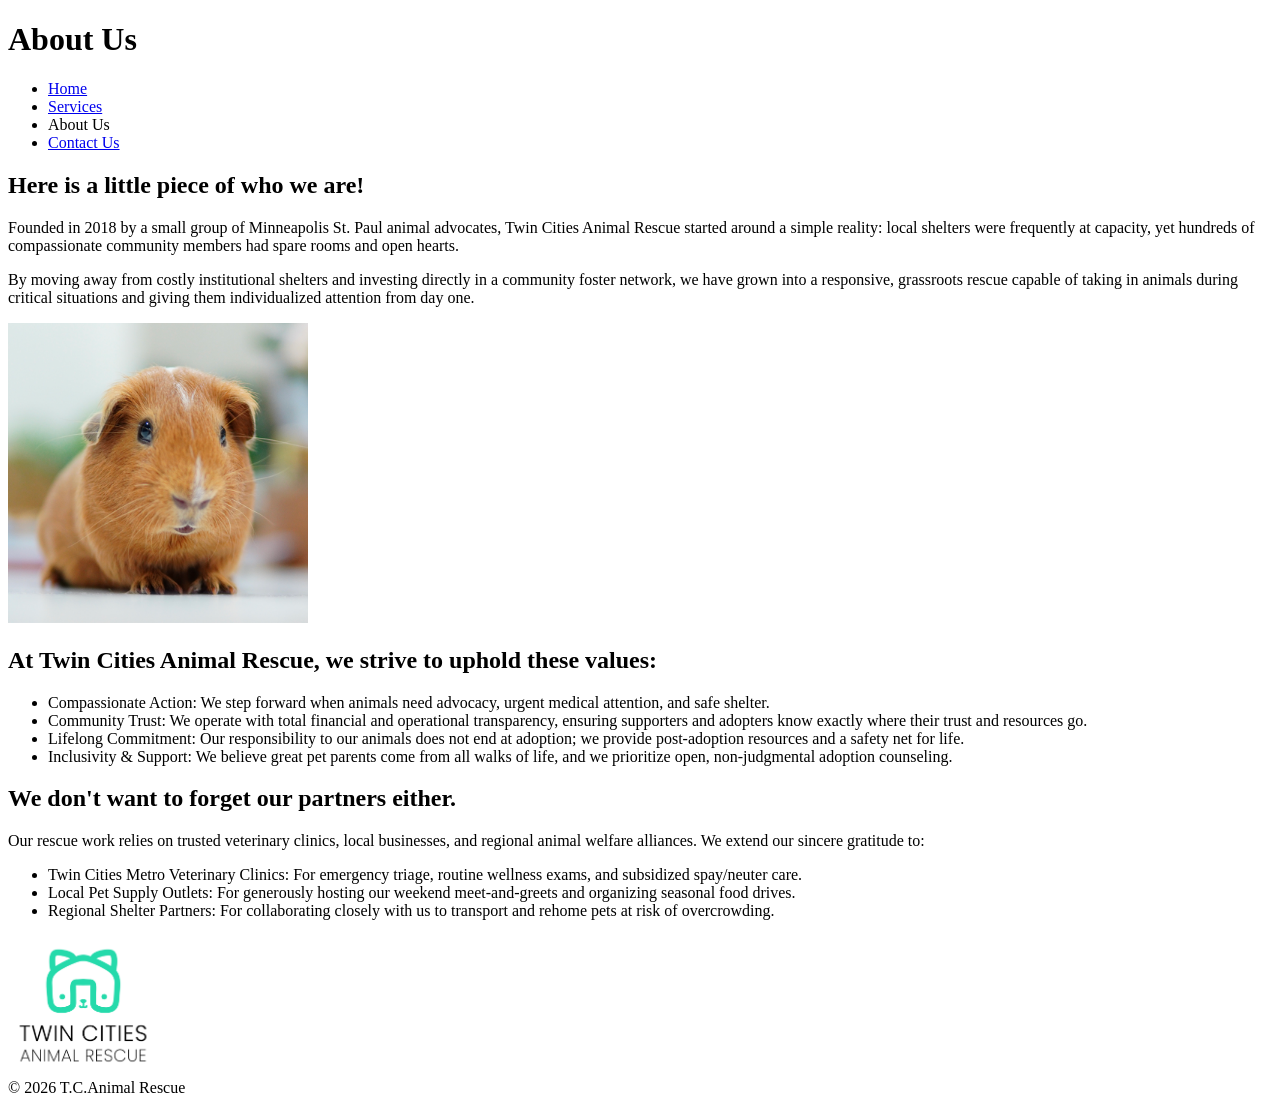
==== about.html @ bd269a4b "first commit" ====
<!DOCTYPE html>
<html lang="en">
<head>
  <meta charset="UTF-8">
  <title>Twin Cities Animal Rescue - About</title>
</head>
<body>
    <header>
        <h1>About Us</h1>
        <nav aria-label="Primary Navigation">
            <ul>
                <li><a href="index.html">Home</a></li>
                <li><a href="services.html">Services</a></li>
                <li><span aria-current="page">About Us</span></li>
                <li><a href="contact.html">Contact Us</a></li>                
            </ul>
        </nav>
    </header>
    <main>
        <h2>Here is a little piece of who we are!</h2>
            <p>Founded in 2018 by a small group of Minneapolis St. Paul animal advocates, Twin Cities Animal Rescue started around a simple reality: local shelters were frequently at capacity, yet hundreds of compassionate community members had spare rooms and open hearts.</p>
            <p>By moving away from costly institutional shelters and investing directly in a community foster network, we have grown into a responsive, grassroots rescue capable of taking in animals during critical situations and giving them individualized attention from day one.</p>
        <img src="assets/rescue-pet_c.png" alt="Rescue Pet Photo" width="300"><br>
            <h2>At Twin Cities Animal Rescue, we strive to uphold these values:</h2>
            <ul>
                <li>Compassionate Action: We step forward when animals need advocacy, urgent medical attention, and safe shelter.</li>
                <li>Community Trust: We operate with total financial and operational transparency, ensuring supporters and adopters know exactly where their trust and resources go.</li>
                <li>Lifelong Commitment: Our responsibility to our animals does not end at adoption; we provide post-adoption resources and a safety net for life.</li>
                <li>Inclusivity & Support: We believe great pet parents come from all walks of life, and we prioritize open, non-judgmental adoption counseling.</li>
            </ul>
        <h2>We don't want to forget our partners either.</h2>
            <p>Our rescue work relies on trusted veterinary clinics, local businesses, and regional animal welfare alliances. We extend our sincere gratitude to:</p>
            <ul>
                <li>Twin Cities Metro Veterinary Clinics: For emergency triage, routine wellness exams, and subsidized spay/neuter care.</li>
                <li>Local Pet Supply Outlets: For generously hosting our weekend meet-and-greets and organizing seasonal food drives.</li>
                <li>Regional Shelter Partners: For collaborating closely with us to transport and rehome pets at risk of overcrowding.</li>
            </ul>
    </main>
    <footer>
        <img src="assets/rescue-logo_c.png" alt="Twin Cities Animal Rescue Logo" width="150"><br>
        &copy; 2026 T.C.Animal Rescue
    </footer>
</body>
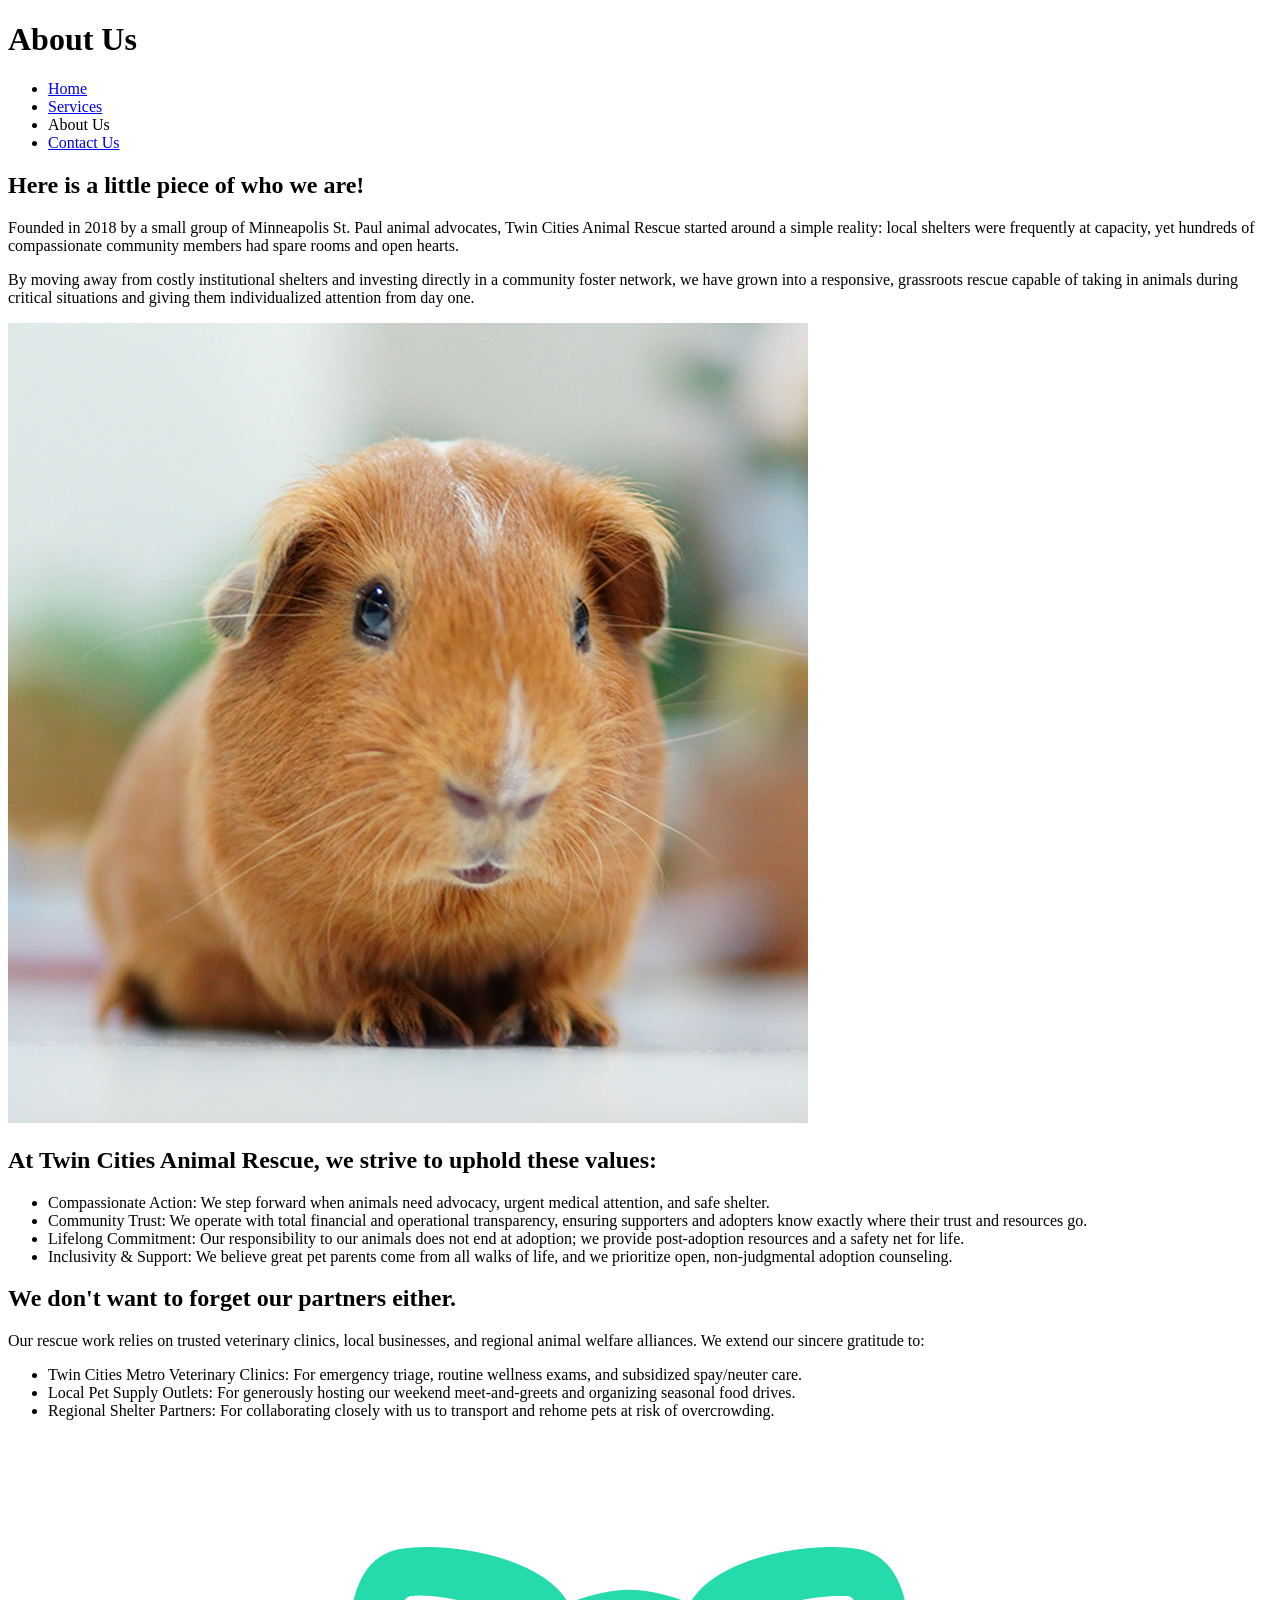
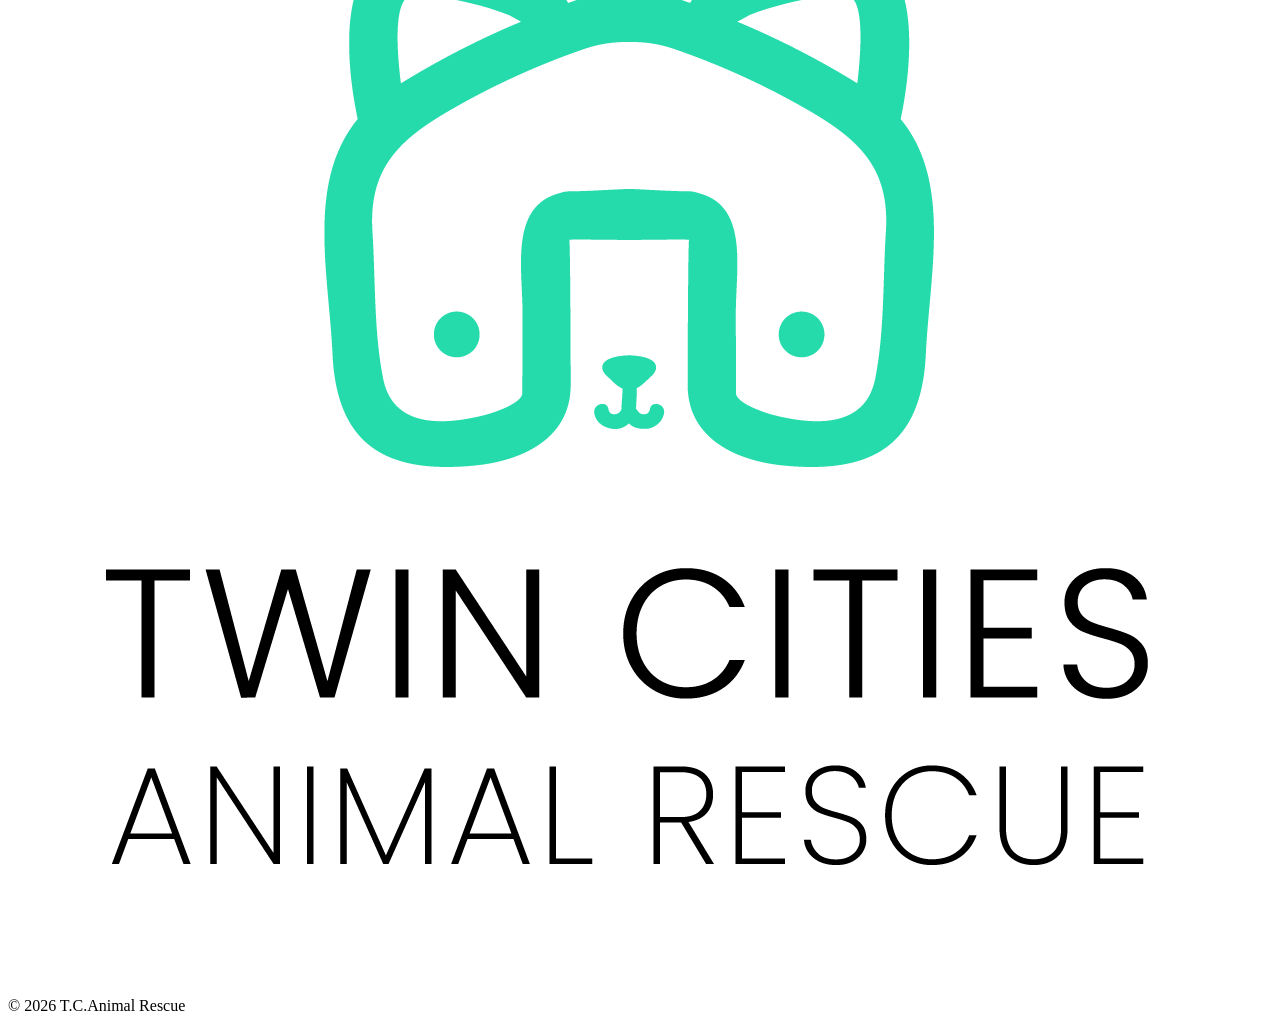
==== commit 863c73ed: "Preparing htmls for css Removed all hardcoded widths Removed <br> in favor of <div> and <fieldset>" ====
--- a/about.html
+++ b/about.html
@@ -2,7 +2,9 @@
 <html lang="en">
 <head>
   <meta charset="UTF-8">
+  <meta name="viewport" content="width=device-width, initial-scale=1">
   <title>Twin Cities Animal Rescue - About</title>
+  <link rel="stylesheet" href="css/styles.css">
 </head>
 <body>
     <header>
@@ -17,27 +19,34 @@
         </nav>
     </header>
     <main>
-        <h2>Here is a little piece of who we are!</h2>
-            <p>Founded in 2018 by a small group of Minneapolis St. Paul animal advocates, Twin Cities Animal Rescue started around a simple reality: local shelters were frequently at capacity, yet hundreds of compassionate community members had spare rooms and open hearts.</p>
-            <p>By moving away from costly institutional shelters and investing directly in a community foster network, we have grown into a responsive, grassroots rescue capable of taking in animals during critical situations and giving them individualized attention from day one.</p>
-        <img src="assets/rescue-pet_c.png" alt="Rescue Pet Photo" width="300"><br>
-            <h2>At Twin Cities Animal Rescue, we strive to uphold these values:</h2>
-            <ul>
-                <li>Compassionate Action: We step forward when animals need advocacy, urgent medical attention, and safe shelter.</li>
-                <li>Community Trust: We operate with total financial and operational transparency, ensuring supporters and adopters know exactly where their trust and resources go.</li>
-                <li>Lifelong Commitment: Our responsibility to our animals does not end at adoption; we provide post-adoption resources and a safety net for life.</li>
-                <li>Inclusivity & Support: We believe great pet parents come from all walks of life, and we prioritize open, non-judgmental adoption counseling.</li>
-            </ul>
-        <h2>We don't want to forget our partners either.</h2>
-            <p>Our rescue work relies on trusted veterinary clinics, local businesses, and regional animal welfare alliances. We extend our sincere gratitude to:</p>
-            <ul>
-                <li>Twin Cities Metro Veterinary Clinics: For emergency triage, routine wellness exams, and subsidized spay/neuter care.</li>
-                <li>Local Pet Supply Outlets: For generously hosting our weekend meet-and-greets and organizing seasonal food drives.</li>
-                <li>Regional Shelter Partners: For collaborating closely with us to transport and rehome pets at risk of overcrowding.</li>
-            </ul>
+        <section>
+            <h2>Here is a little piece of who we are!</h2>
+                <p>Founded in 2018 by a small group of Minneapolis St. Paul animal advocates, Twin Cities Animal Rescue started around a simple reality: local shelters were frequently at capacity, yet hundreds of compassionate community members had spare rooms and open hearts.</p>
+                <p>By moving away from costly institutional shelters and investing directly in a community foster network, we have grown into a responsive, grassroots rescue capable of taking in animals during critical situations and giving them individualized attention from day one.</p>
+            <img src="assets/rescue-pet_c.png" alt="Rescue Pet Photo">
+        </section>
+        <section>
+                <h2>At Twin Cities Animal Rescue, we strive to uphold these values:</h2>
+                <ul>
+                    <li>Compassionate Action: We step forward when animals need advocacy, urgent medical attention, and safe shelter.</li>
+                    <li>Community Trust: We operate with total financial and operational transparency, ensuring supporters and adopters know exactly where their trust and resources go.</li>
+                    <li>Lifelong Commitment: Our responsibility to our animals does not end at adoption; we provide post-adoption resources and a safety net for life.</li>
+                    <li>Inclusivity & Support: We believe great pet parents come from all walks of life, and we prioritize open, non-judgmental adoption counseling.</li>
+                </ul>
+        </section>
+        <section>
+            <h2>We don't want to forget our partners either.</h2>
+                <p>Our rescue work relies on trusted veterinary clinics, local businesses, and regional animal welfare alliances. We extend our sincere gratitude to:</p>
+                <ul>
+                    <li>Twin Cities Metro Veterinary Clinics: For emergency triage, routine wellness exams, and subsidized spay/neuter care.</li>
+                    <li>Local Pet Supply Outlets: For generously hosting our weekend meet-and-greets and organizing seasonal food drives.</li>
+                    <li>Regional Shelter Partners: For collaborating closely with us to transport and rehome pets at risk of overcrowding.</li>
+                </ul>
+        </section>
     </main>
     <footer>
-        <img src="assets/rescue-logo_c.png" alt="Twin Cities Animal Rescue Logo" width="150"><br>
-        &copy; 2026 T.C.Animal Rescue
+        <img src="assets/rescue-logo_c.png" alt="Twin Cities Animal Rescue Logo">
+        <p>&copy; 2026 T.C.Animal Rescue</p>
     </footer>
-</body>+</body>
+</html>
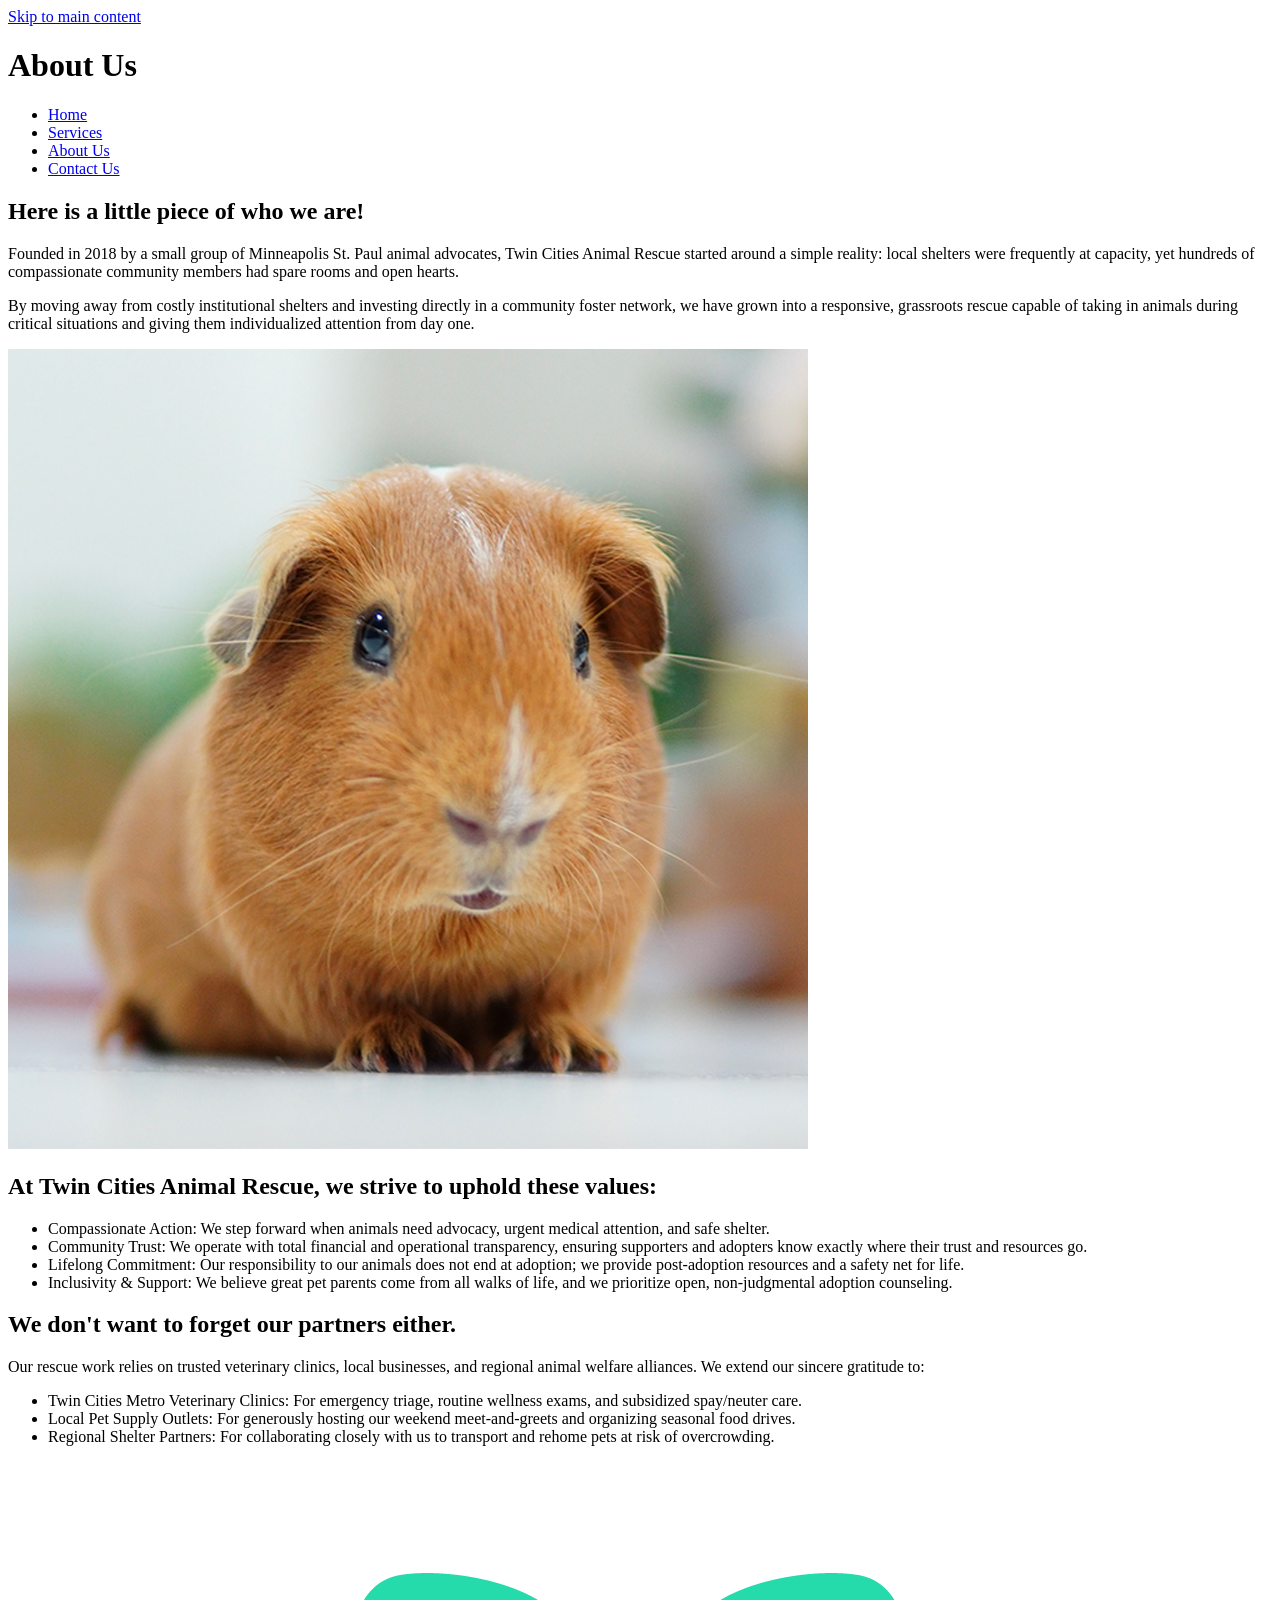
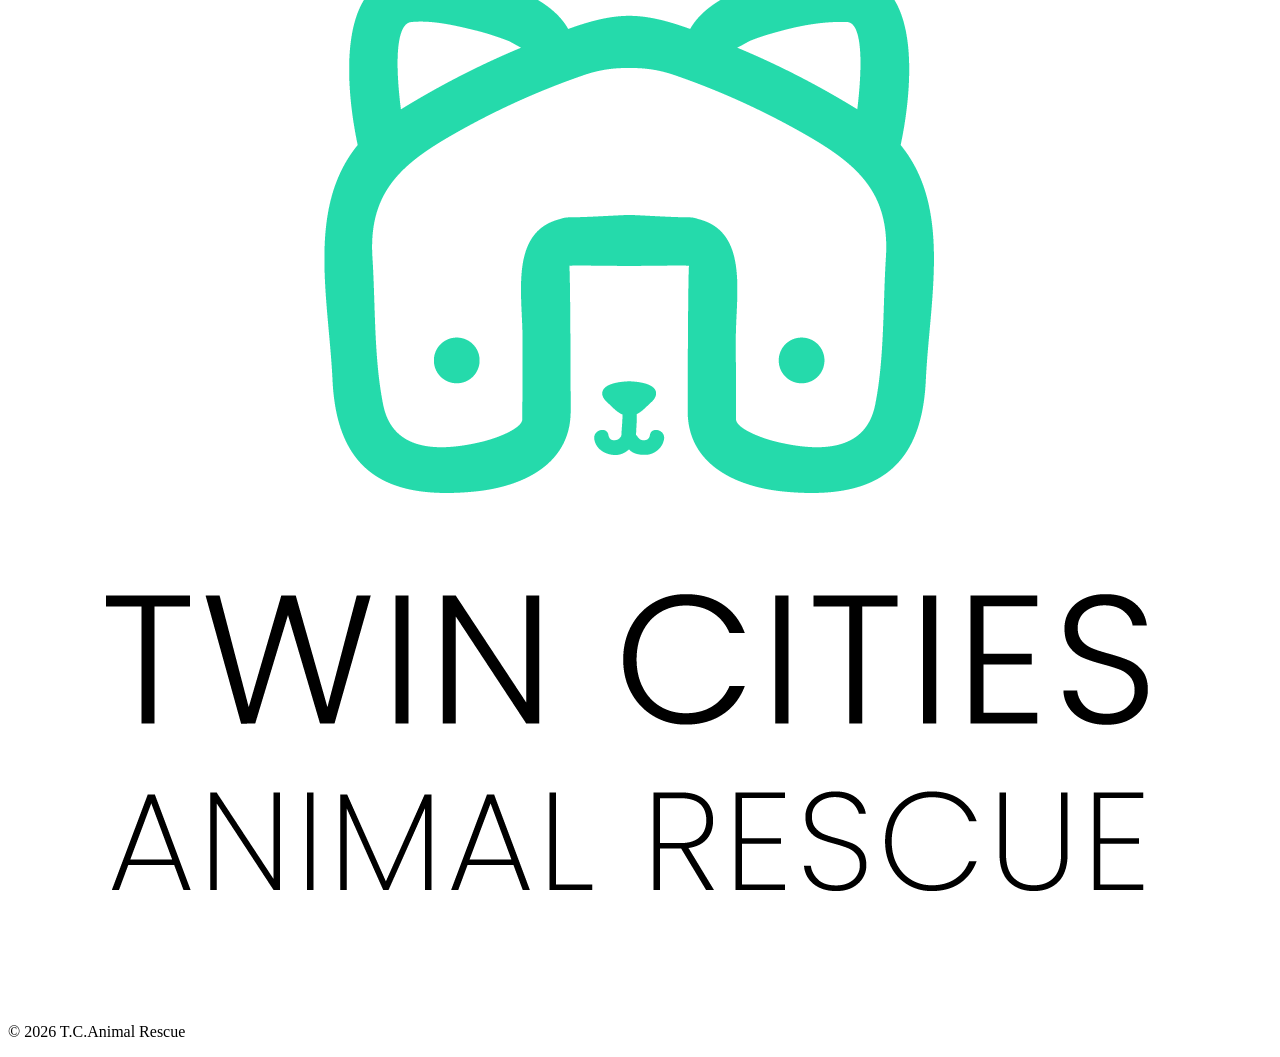
==== commit 1b4d2335: "Moved the skip link above the header Changed nav current page (span to a) for CSS Moved video on con" ====
--- a/about.html
+++ b/about.html
@@ -7,18 +7,19 @@
   <link rel="stylesheet" href="css/styles.css">
 </head>
 <body>
+    <a href="#main-content">Skip to main content</a>
     <header>
         <h1>About Us</h1>
         <nav aria-label="Primary Navigation">
             <ul>
                 <li><a href="index.html">Home</a></li>
                 <li><a href="services.html">Services</a></li>
-                <li><span aria-current="page">About Us</span></li>
-                <li><a href="contact.html">Contact Us</a></li>                
+                <li><a href="about.html" aria-current="page">About Us</a></li>
+                <li><a href="contact.html">Contact Us</a></li>               
             </ul>
         </nav>
     </header>
-    <main>
+    <main id="main-content">
         <section>
             <h2>Here is a little piece of who we are!</h2>
                 <p>Founded in 2018 by a small group of Minneapolis St. Paul animal advocates, Twin Cities Animal Rescue started around a simple reality: local shelters were frequently at capacity, yet hundreds of compassionate community members had spare rooms and open hearts.</p>
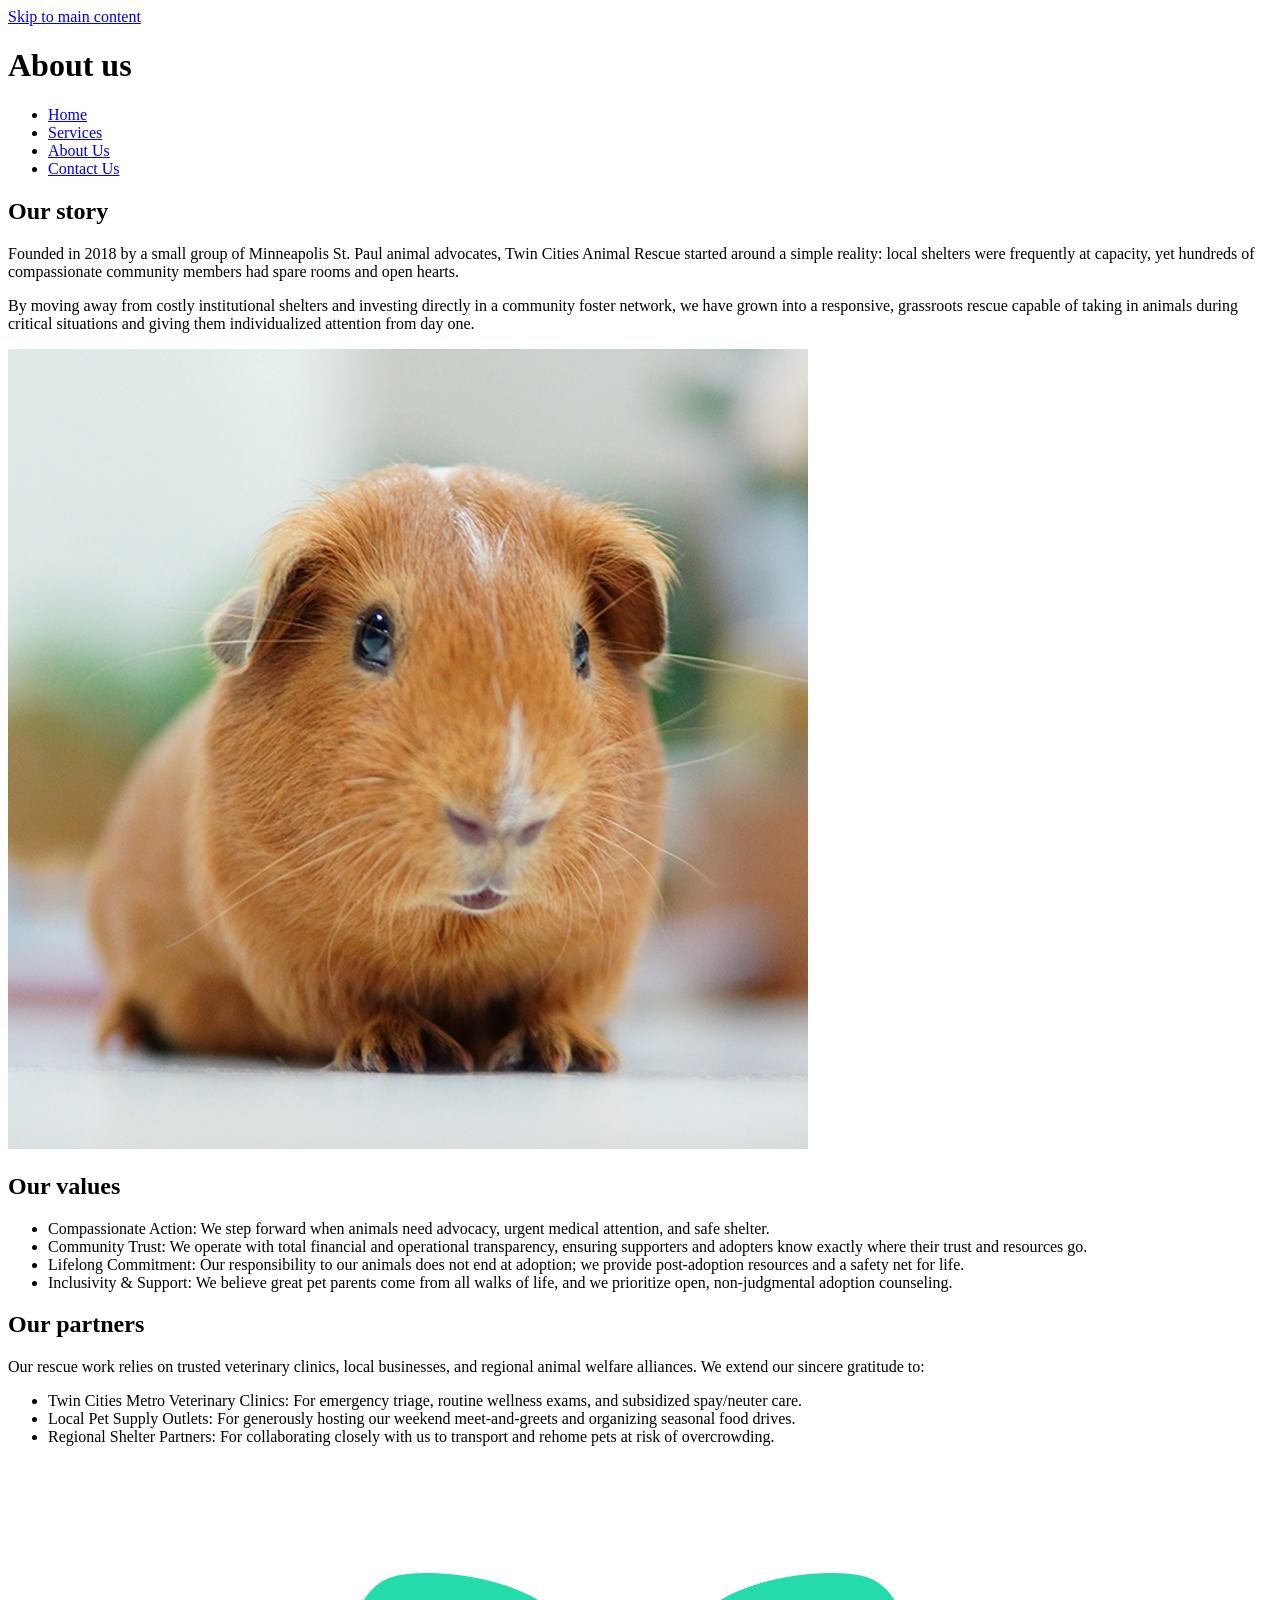
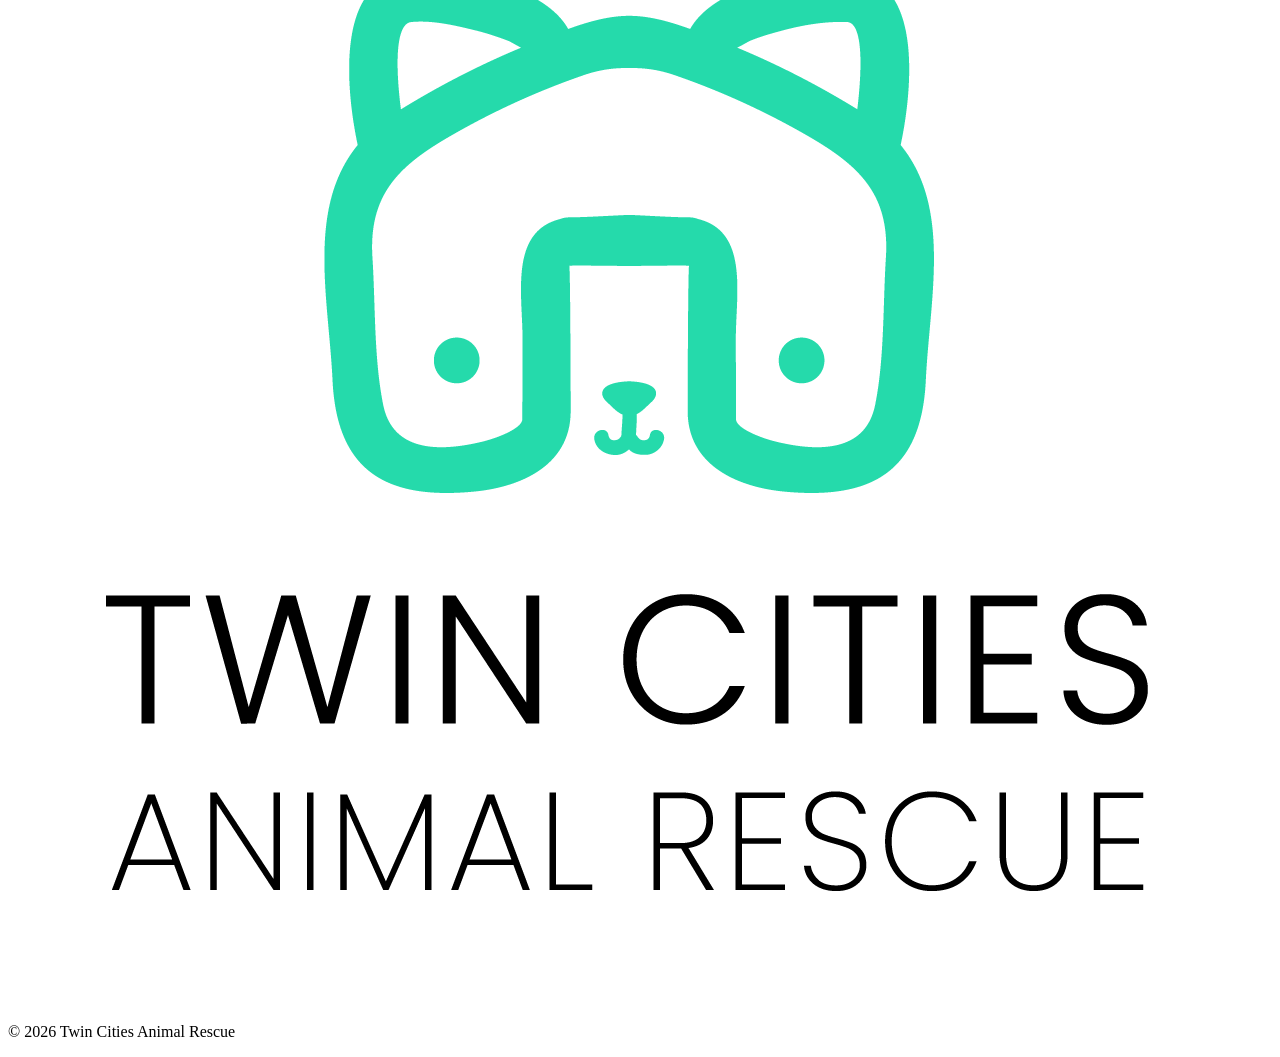
==== commit d2127f44: "Final polish on html for starting css" ====
--- a/about.html
+++ b/about.html
@@ -9,7 +9,7 @@
 <body>
     <a href="#main-content">Skip to main content</a>
     <header>
-        <h1>About Us</h1>
+        <h1>About us</h1>
         <nav aria-label="Primary Navigation">
             <ul>
                 <li><a href="index.html">Home</a></li>
@@ -21,13 +21,13 @@
     </header>
     <main id="main-content">
         <section>
-            <h2>Here is a little piece of who we are!</h2>
+            <h2>Our story</h2>
                 <p>Founded in 2018 by a small group of Minneapolis St. Paul animal advocates, Twin Cities Animal Rescue started around a simple reality: local shelters were frequently at capacity, yet hundreds of compassionate community members had spare rooms and open hearts.</p>
                 <p>By moving away from costly institutional shelters and investing directly in a community foster network, we have grown into a responsive, grassroots rescue capable of taking in animals during critical situations and giving them individualized attention from day one.</p>
-            <img src="assets/rescue-pet_c.png" alt="Rescue Pet Photo">
+            <img src="assets/rescue-pet_c.png" alt="Ginger guinea pig looking friendly at the camera">
         </section>
         <section>
-                <h2>At Twin Cities Animal Rescue, we strive to uphold these values:</h2>
+                <h2>Our values</h2>
                 <ul>
                     <li>Compassionate Action: We step forward when animals need advocacy, urgent medical attention, and safe shelter.</li>
                     <li>Community Trust: We operate with total financial and operational transparency, ensuring supporters and adopters know exactly where their trust and resources go.</li>
@@ -36,7 +36,7 @@
                 </ul>
         </section>
         <section>
-            <h2>We don't want to forget our partners either.</h2>
+            <h2>Our partners</h2>
                 <p>Our rescue work relies on trusted veterinary clinics, local businesses, and regional animal welfare alliances. We extend our sincere gratitude to:</p>
                 <ul>
                     <li>Twin Cities Metro Veterinary Clinics: For emergency triage, routine wellness exams, and subsidized spay/neuter care.</li>
@@ -47,7 +47,7 @@
     </main>
     <footer>
         <img src="assets/rescue-logo_c.png" alt="Twin Cities Animal Rescue Logo">
-        <p>&copy; 2026 T.C.Animal Rescue</p>
+        <p>&copy; 2026 Twin Cities Animal Rescue</p>
     </footer>
 </body>
 </html>
